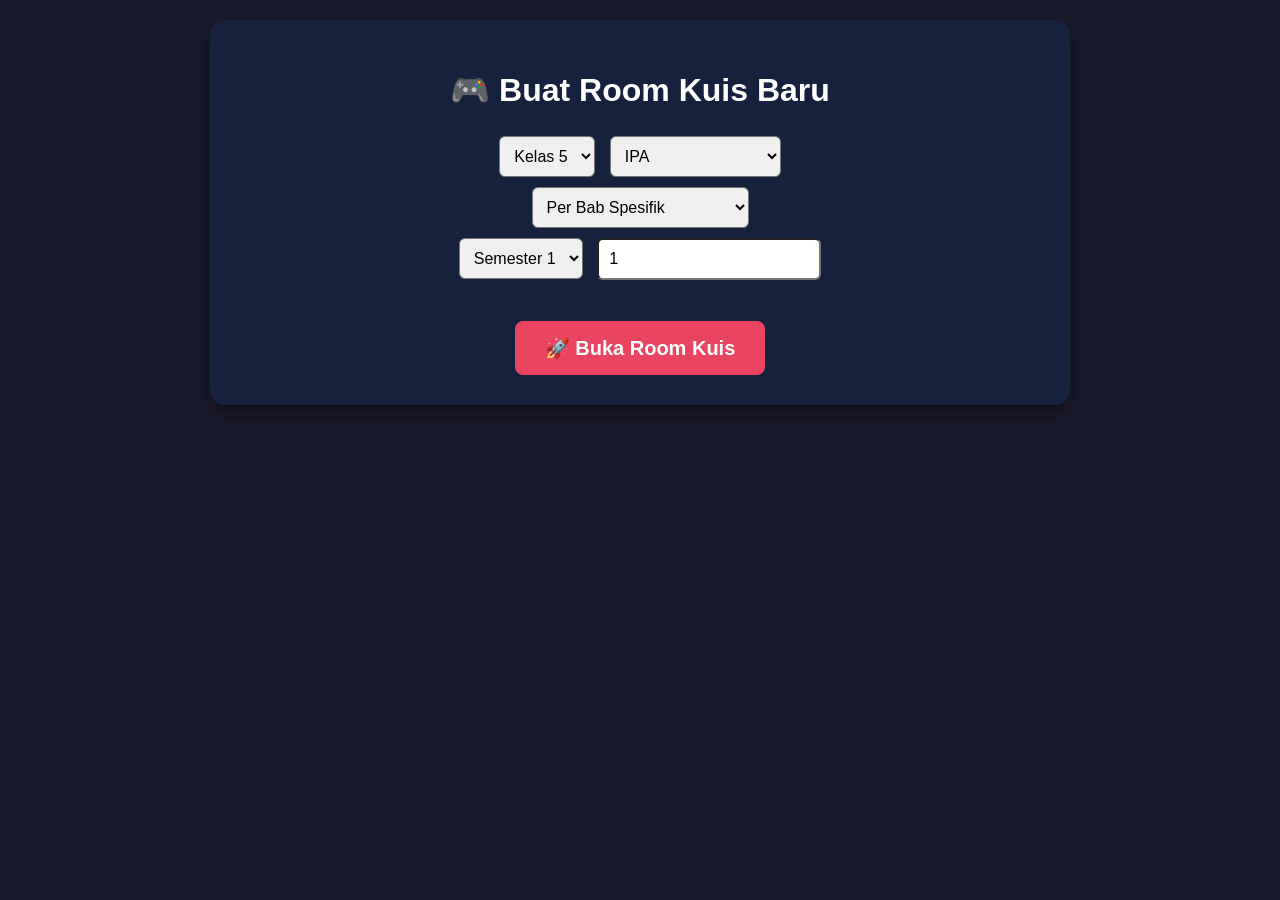
==== static/host.html @ 3c3f2534 "Add static HTML files and enable go embed" ====
<!DOCTYPE html>
<html lang="id">
<head>
    <meta charset="UTF-8">
    <meta name="viewport" content="width=device-width, initial-scale=1.0">
    <title>Host Layar Utama - Game Kuis</title>
    <style>
        body { font-family: 'Arial', sans-serif; background: #1a1a2e; color: white; margin: 0; padding: 20px; text-align: center; }
        .card { background: #16213e; max-width: 800px; margin: auto; padding: 30px; border-radius: 15px; box-shadow: 0 8px 20px rgba(0,0,0,0.5); }
        .pin-box { font-size: 60px; font-weight: bold; color: #f2a365; letter-spacing: 5px; margin: 20px 0; }
        .player-list { display: flex; flex-wrap: wrap; gap: 10px; justify-content: center; margin: 20px 0; }
        .player-chip { background: #0f3460; padding: 10px 20px; border-radius: 20px; font-weight: bold; }
        button { background: #e94560; color: white; border: none; padding: 15px 30px; font-size: 20px; font-weight: bold; border-radius: 8px; cursor: pointer; }
        select, input { padding: 10px; border-radius: 6px; font-size: 16px; margin: 5px; }
        .options-grid { display: grid; grid-template-columns: 1fr 1fr; gap: 15px; margin-top: 20px; }
        .option-box { padding: 20px; font-size: 20px; border-radius: 10px; font-weight: bold; }
        .opt-0 { background: #e74c3c; } .opt-1 { background: #3498db; }
        .opt-2 { background: #f1c40f; color: black; } .opt-3 { background: #2ecc71; }
        .leaderboard-list { text-align: left; max-width: 400px; margin: auto; font-size: 22px; }
    </style>
</head>
<body>
    <div class="card" id="setupView">
        <h1>🎮 Buat Room Kuis Baru</h1>
        <div>
            <select id="grade">
                <option value="Kelas 5">Kelas 5</option>
                <option value="Kelas 4">Kelas 4</option>
                <option value="Kelas 3">Kelas 3</option>
                <option value="Kelas 2">Kelas 2</option>
                <option value="Kelas 1">Kelas 1</option>
            </select>
            <select id="subject">
                <option value="IPA">IPA</option>
                <option value="Matematika">Matematika</option>
                <option value="Bahasa Indonesia">Bahasa Indonesia</option>
                <option value="IPS">IPS</option>
                <option value="Bahasa Inggris">Bahasa Inggris</option>
            </select>
        </div>
        <div>
            <select id="mode" onchange="toggleModeFields()">
                <option value="chapter">Per Bab Spesifik</option>
                <option value="sem1">Seluruh Bab Semester 1</option>
                <option value="sem2">Seluruh Bab Semester 2</option>
                <option value="full">Full Year (Sem 1 & 2)</option>
            </select>
        </div>
        <div id="chapterFields">
            <select id="semester"><option value="1">Semester 1</option><option value="2">Semester 2</option></select>
            <input type="number" id="chapter" value="1" placeholder="Nomor Bab">
        </div>
        <br><br>
        <button onclick="createRoom()">🚀 Buka Room Kuis</button>
    </div>

    <div class="card" id="lobbyView" style="display:none;">
        <h2>Buka Website & Masukkan PIN:</h2>
        <div class="pin-box" id="pinDisplay">------</div>
        <h3>Pemain Terhubung (<span id="playerCount">0</span>):</h3>
        <div class="player-list" id="playerList"></div>
        <button onclick="startGame()">▶️ MULAI GAME</button>
    </div>

    <div class="card" id="gameView" style="display:none;">
        <h3 id="questionMeta">Soal 1 / 10</h3>
        <h1 id="questionText">Pertanyaan...</h1>
        <div class="options-grid">
            <div class="option-box opt-0" id="opt0">A</div>
            <div class="option-box opt-1" id="opt1">B</div>
            <div class="option-box opt-2" id="opt2">C</div>
            <div class="option-box opt-3" id="opt3">D</div>
        </div>
    </div>

    <div class="card" id="leaderboardView" style="display:none;">
        <h1>🏆 Papan Skor / Leaderboard</h1>
        <div class="leaderboard-list" id="leaderboardList"></div>
    </div>

    <script>
        let ws;
        function toggleModeFields() {
            const mode = document.getElementById('mode').value;
            document.getElementById('chapterFields').style.display = mode === 'chapter' ? 'block' : 'none';
        }

        function createRoom() {
            const protocol = window.location.protocol === 'https:' ? 'wss:' : 'ws:';
            ws = new WebSocket(`${protocol}//${window.location.host}/ws`);

            ws.onopen = () => {
                ws.send(JSON.stringify({
                    type: "CREATE_ROOM",
                    payload: {
                        grade: document.getElementById('grade').value,
                        subject: document.getElementById('subject').value,
                        mode: document.getElementById('mode').value,
                        semester: parseInt(document.getElementById('semester').value),
                        chapter: parseInt(document.getElementById('chapter').value)
                    }
                }));
            };

            ws.onmessage = (e) => {
                const msg = JSON.parse(e.data);
                if(msg.type === "ROOM_CREATED") {
                    document.getElementById('setupView').style.display = 'none';
                    document.getElementById('lobbyView').style.display = 'block';
                    document.getElementById('pinDisplay').innerText = msg.payload.pin;
                } else if(msg.type === "PLAYER_JOINED" || msg.type === "PLAYER_LEFT") {
                    updatePlayerList(msg.payload.players);
                } else if(msg.type === "NEW_QUESTION") {
                    showQuestion(msg.payload);
                } else if(msg.type === "QUESTION_END") {
                    showLeaderboard(msg.payload.leaderboard);
                } else if(msg.type === "GAME_OVER") {
                    showLeaderboard(msg.payload.leaderboard, true);
                } else if(msg.type === "ERROR") {
                    alert(msg.payload);
                }
            };
        }

        function updatePlayerList(players) {
            const list = document.getElementById('playerList');
            list.innerHTML = '';
            const keys = Object.keys(players);
            document.getElementById('playerCount').innerText = keys.length;
            keys.forEach(p => {
                list.innerHTML += `<div class="player-chip">${p}</div>`;
            });
        }

        function startGame() {
            ws.send(JSON.stringify({type: "START_GAME"}));
        }

        function showQuestion(q) {
            document.getElementById('lobbyView').style.display = 'none';
            document.getElementById('leaderboardView').style.display = 'none';
            document.getElementById('gameView').style.display = 'block';

            document.getElementById('questionMeta').innerText = `Soal ${q.index} dari ${q.total}`;
            document.getElementById('questionText').innerText = q.question;
            document.getElementById('opt0').innerText = 'A. ' + q.options[0];
            document.getElementById('opt1').innerText = 'B. ' + q.options[1];
            document.getElementById('opt2').innerText = 'C. ' + q.options[2];
            document.getElementById('opt3').innerText = 'D. ' + q.options[3];
        }

        function showLeaderboard(lb, isFinal=false) {
            document.getElementById('gameView').style.display = 'none';
            document.getElementById('leaderboardView').style.display = 'block';
            
            const list = document.getElementById('leaderboardList');
            list.innerHTML = isFinal ? "<h2>🎉 PEMENANG AKHIR 🎉</h2>" : "";
            lb.forEach((p, i) => {
                list.innerHTML += `<p><b>#${i+1} ${p.name}</b>: ${p.score} poin</p>`;
            });
        }
    </script>
</body>
</html>
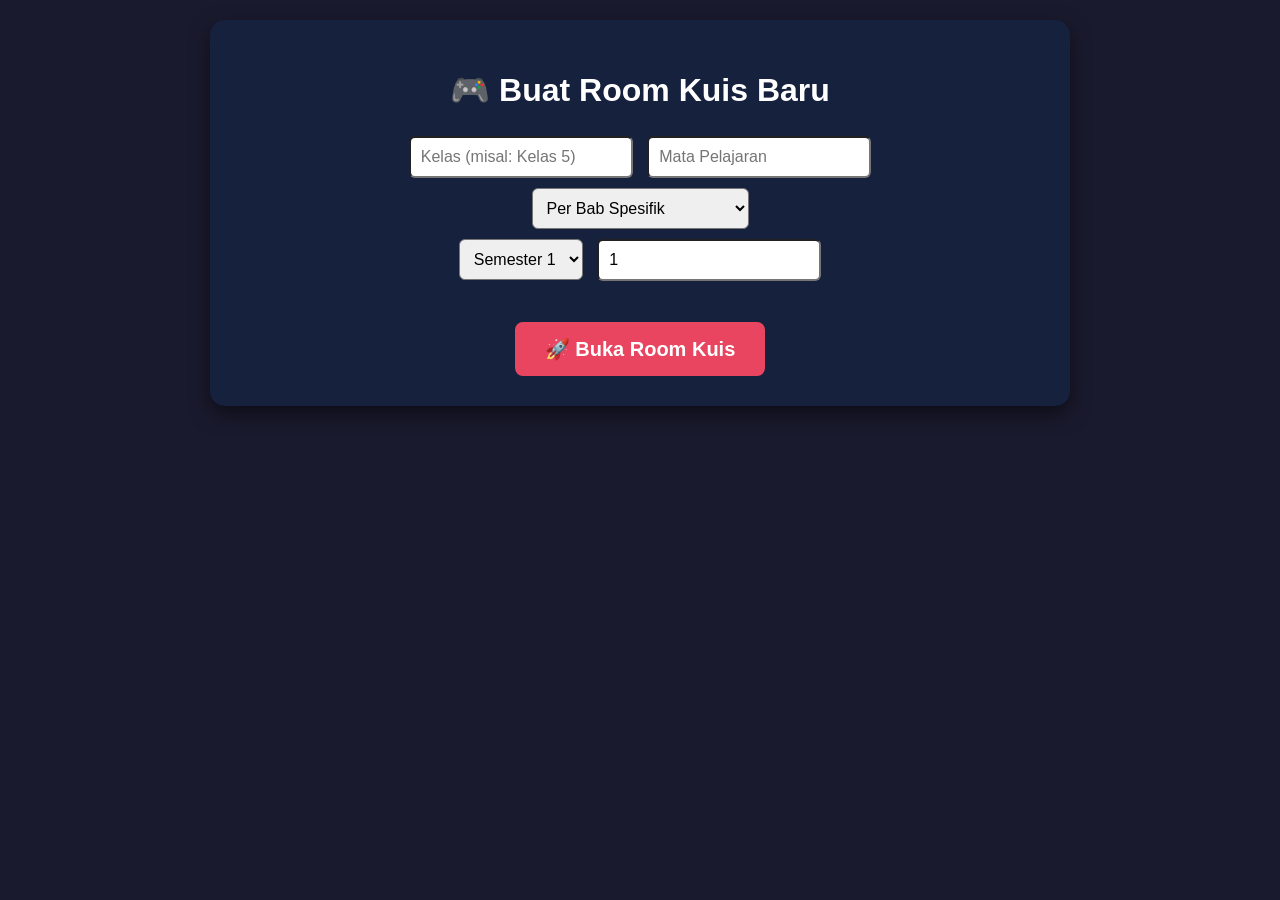
==== commit e657bc03: "Allow free typing for subject and grade using datalist input" ====
--- a/static/host.html
+++ b/static/host.html
@@ -23,20 +23,28 @@
     <div class="card" id="setupView">
         <h1>🎮 Buat Room Kuis Baru</h1>
         <div>
-            <select id="grade">
-                <option value="Kelas 5">Kelas 5</option>
-                <option value="Kelas 4">Kelas 4</option>
-                <option value="Kelas 3">Kelas 3</option>
-                <option value="Kelas 2">Kelas 2</option>
-                <option value="Kelas 1">Kelas 1</option>
-            </select>
-            <select id="subject">
-                <option value="IPA">IPA</option>
-                <option value="Matematika">Matematika</option>
-                <option value="Bahasa Indonesia">Bahasa Indonesia</option>
-                <option value="IPS">IPS</option>
-                <option value="Bahasa Inggris">Bahasa Inggris</option>
-            </select>
+            <input type="text" id="grade" list="gradeList" placeholder="Kelas (misal: Kelas 5)">
+            <datalist id="gradeList">
+                <option value="Kelas 1">
+                <option value="Kelas 2">
+                <option value="Kelas 3">
+                <option value="Kelas 4">
+                <option value="Kelas 5">
+                <option value="Kelas 6">
+            </datalist>
+
+            <input type="text" id="subject" list="subjectList" placeholder="Mata Pelajaran">
+            <datalist id="subjectList">
+                <option value="IPA">
+                <option value="Matematika">
+                <option value="Bahasa Indonesia">
+                <option value="IPS">
+                <option value="Bahasa Inggris">
+                <option value="PAI">
+                <option value="Pancasila / PPKn">
+                <option value="PJOK">
+                <option value="Seni Budaya">
+            </datalist>
         </div>
         <div>
             <select id="mode" onchange="toggleModeFields()">
